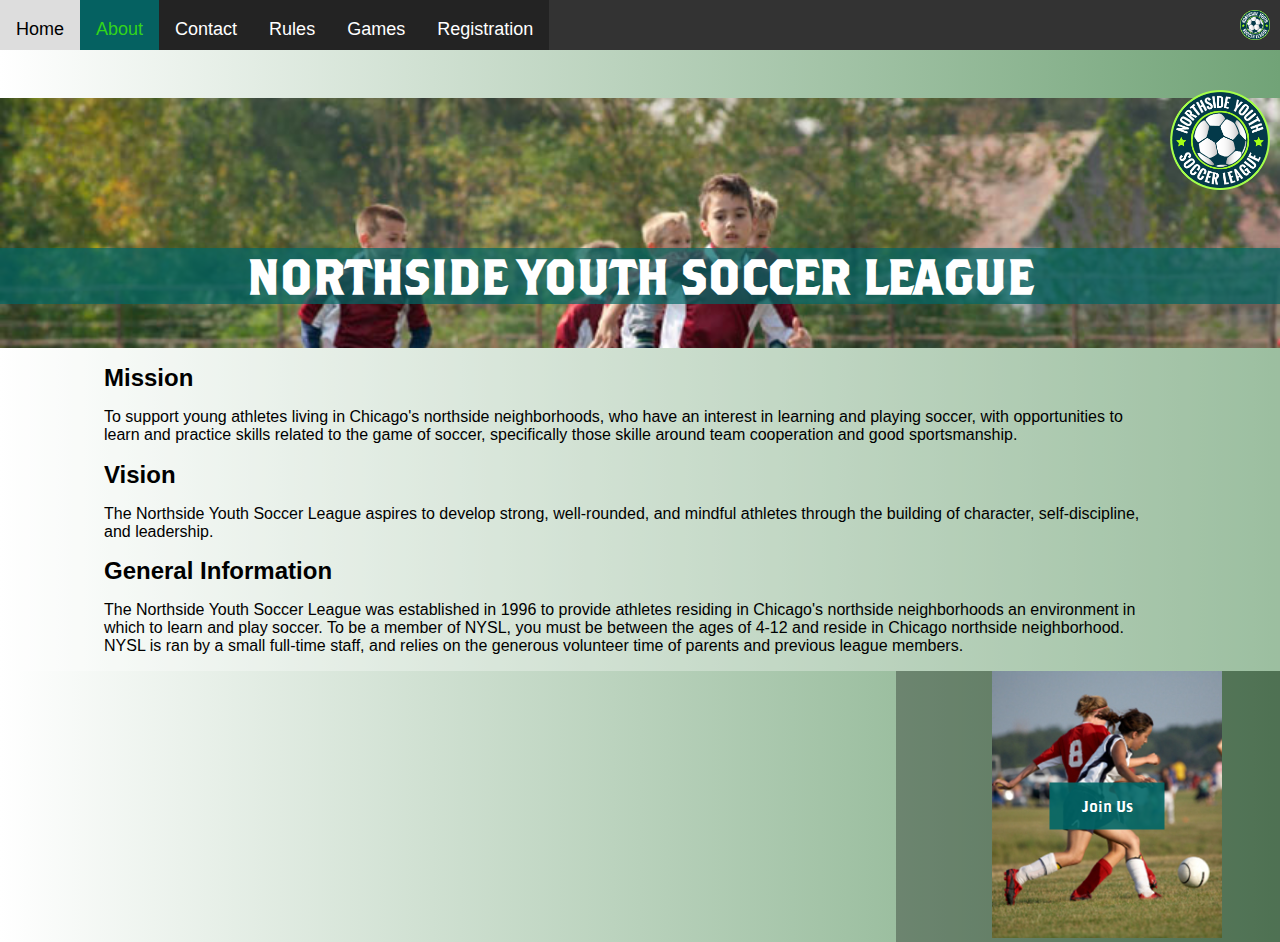
==== about.html @ cafd7fd2 "First commit" ====
﻿<!DOCTYPE html>
<html>
<head>
  <meta charset="utf-8" />
  <link rel="stylesheet" href="stylesheets/maindesign3.css" />
  <link rel="icon"
        type="image/png"
        href="ressources/nysl_logo.png">
  <title>Northside Youth Soccer League</title>
</head>

<body>
  <!--Header-->
  <div id="bloc_page">
    <nav>
      <div class="title2">
        <h1>Northside Youth Soccer League</h1>
      </div>
      <div class="nav_bar">
        <ul>
          <li><a href="index.html">Home</a></li>
          <li><a class="active" href="about.html">About</a></li>
          <li><a href="contact.html">Contact</a></li>
          <li><a href="rules.html">Rules</a></li>
          <li><a href="game_info.html">Games</a></li>
          <li><a href="registration.html">Registration</a></li>
          <li><img src="ressources/nysl_logo.png" alt="nysl_minilogo" /></a></li>
        </ul>
      </div>
    </nav>
    <div class="header">
      <div class="title">
        <h1>Northside Youth Soccer League</h1>
      </div>
    </div>

    <div class="logo">
      <img src="ressources/nysl_logo.png" alt="nysl_logo" />
    </div>
    <!--Articles-->

    <section>

      <div class="imagesection">
        <!--<a><img src="ressources/soccer_image2.jpg" alt="image2"></a>-->
      </div>
      <div class="events">
        <div class="container">

          <h1>Mission</h1>
          <p>To support young athletes living in Chicago's northside neighborhoods, who have an interest in learning and playing soccer, with opportunities to learn and practice skills related to the game of soccer, specifically those skille around team cooperation and good sportsmanship. </p>
          <h1>Vision</h1>
          <p>The Northside Youth Soccer League aspires to develop strong, well-rounded, and mindful athletes through the building of character, self-discipline, and leadership.</p>
          <h1>General Information</h1>
          <p>The Northside Youth Soccer League was established in 1996 to provide athletes residing in Chicago's northside neighborhoods an environment in which to learn and play soccer. To be a member of NYSL, you must be between the ages of 4-12 and reside in Chicago northside neighborhood. NYSL is ran by a small full-time staff, and relies on the generous volunteer time of parents and previous league members. </p>
        </div>
      </div>
    </section>
    <aside>
      <div class="button_img">

        <a href="registration.html" class="button">Join Us</a>
        <img src="ressources/soccer_image2.jpg" alt="image1">
      </div>
    </aside>


</body>
</html>
---- stylesheets/maindesign3.css ----
﻿
* 
{
  box-sizing: content-box;
}

body {
  margin: 0;
  font-family: Arial, Helvetica, sans-serif;

  background-image: linear-gradient(to right, white, #71a377);
}

/*Header*/

.header {
  margin-top: 0px;

  height: 250px;
  background: url('design1_image1.jpg') no-repeat;
  background-position: center;
  background-size: cover;
  background-position-y: top;
 
}

@font-face {
  font-family: customFont;
  src: url(BrothersRegular.otf);
}

.title {
  font-family: customFont;
  text-transform: uppercase;
  position: relative;
  top: 150px;
  color: white;
  font-size: x-large;
  line-height: normal;
  text-align: center;
  background-color: rgba(0, 102, 102, .7);
  visibility: visible;
}.title2 {
  
  color: black;
  font-size: large;
  border-radius: 10px;
  margin-top: 0px;
  visibility: collapse;
  
  
}

.logo img {
  position: absolute;
  top: 90px;
  right: 10px;
  width: 100px;
  height: 100px;
}

 /*Nav bar*/

nav ul {
  list-style-type: none;
  margin: 0;
  padding: 0;
  overflow: hidden;
  background-color: #333;
  position: fixed;
  height: 50px;
  top: 0;
  width: 100%;
  z-index: 99999;
}
nav li {
  float: left;
  
}
  nav li img {
    margin-right: 0px;
    padding: 0px 0px;
    height: 30px
  }
nav li a {
  display: block;
  color: white;
  text-align: center;
  padding: 14px 16px;
  text-decoration: none;
}

  nav a {
    background-color: rgba(0, 0, 0, .3);
    color: #ddf1ca;
    text-align: center;
    padding: 15px;
    text-decoration: none;
    font-size: 18px;
    line-height: 30px;
   
  }
  nav a:hover {
    background-color: #ddd;
    color: black;
  }

  nav a.active {
    background-color: rgba(0, 102, 102, .9);
    color: #32d519;
  }
nav img {
  position: absolute;
  top: 10px;
  right: 10px;
}



.imagesection img {
  visibility: collapse;
}

/*Body*/
.container {
  margin-left: 40px;
}


section h1{
  font-size: x-large;
}
section h2 {
  text-transform:uppercase;
  font-size: large;
}
section p {
  font-size: medium;
}
article {
text-align: left}
section ul {
  list-style-type: decimal;
  
}

.latin_ul ul {
  list-style-type: lower-latin;
}

.square_ul ul {
  list-style-type: square;
}
.decimal_ul ul {
  list-style-type: decimal;
}
.circle_ul ul {
  list-style-type: circle;
}


section img {
  max-width: 200px;
  float: left;
  margin-left: 10px;
}

table {
  padding-left: 60px;
}
table  td, th{
  padding-left: 40px;
}
section {
  padding-left: 5%;
  padding-right: 10%;
  display: none;
  background-color: rgba(255, 255, 255, .3);
  display: flex;
  justify-content:center
  
}

aside {
  
  float: right;
  width: 30%;
  background-color: rgba(0, 0, 0, .3);
}

.button_img img {
  
  
  width: 100%;
  height: auto;
}
.button_img {
  position: relative;
  width: 60%;
  left: 25%;
}

footer {
  

}
.button_img .button {
  position: absolute;
  top: 50%;
  left: 50%;
  transform: translate(-50%, -50%);
  -ms-transform: translate(-50%, -50%);
  max-width: 150px;
  background-color: rgba(0, 102, 102, .9);
  border: none;
  color: white;
  padding: 15px 32px;
  text-align: center;
  text-decoration: none;
  font-size: 15px;
  font-family: customFont;
  cursor: pointer;
}
aside .button:hover {
  background-color: #ddd;
  color: black;
}

.aside_title h1 {
  background-color: rgba(0, 102, 102, .9);
  font-size: large;
  font-family: customFont;
  color: white;
  text-align:center;
}

aside .map_area {
 display: flex;
 align-content:center;
 
}

.map_area h2 {
  font-size:medium;
  text-align:center;
  color:white;
  padding-top: 3em;
  width:150px;
}
.aside_title .map {
  width: 300px;
  height: 200px;
  /*position:relative;*/
  
  
}
.flexform {
  display:flex;
  align-content:space-between;
  justify-content:flex-start;
  min-height:50px; 
  flex-grow:1;
  }
.submit {
  display: flex;
  justify-content: flex-end;
  min-height:70px;
  
}
.gridsection {
  display: grid;
  grid-column: 1 / 2;
  grid-template-columns: 33% 33% 33%;
}
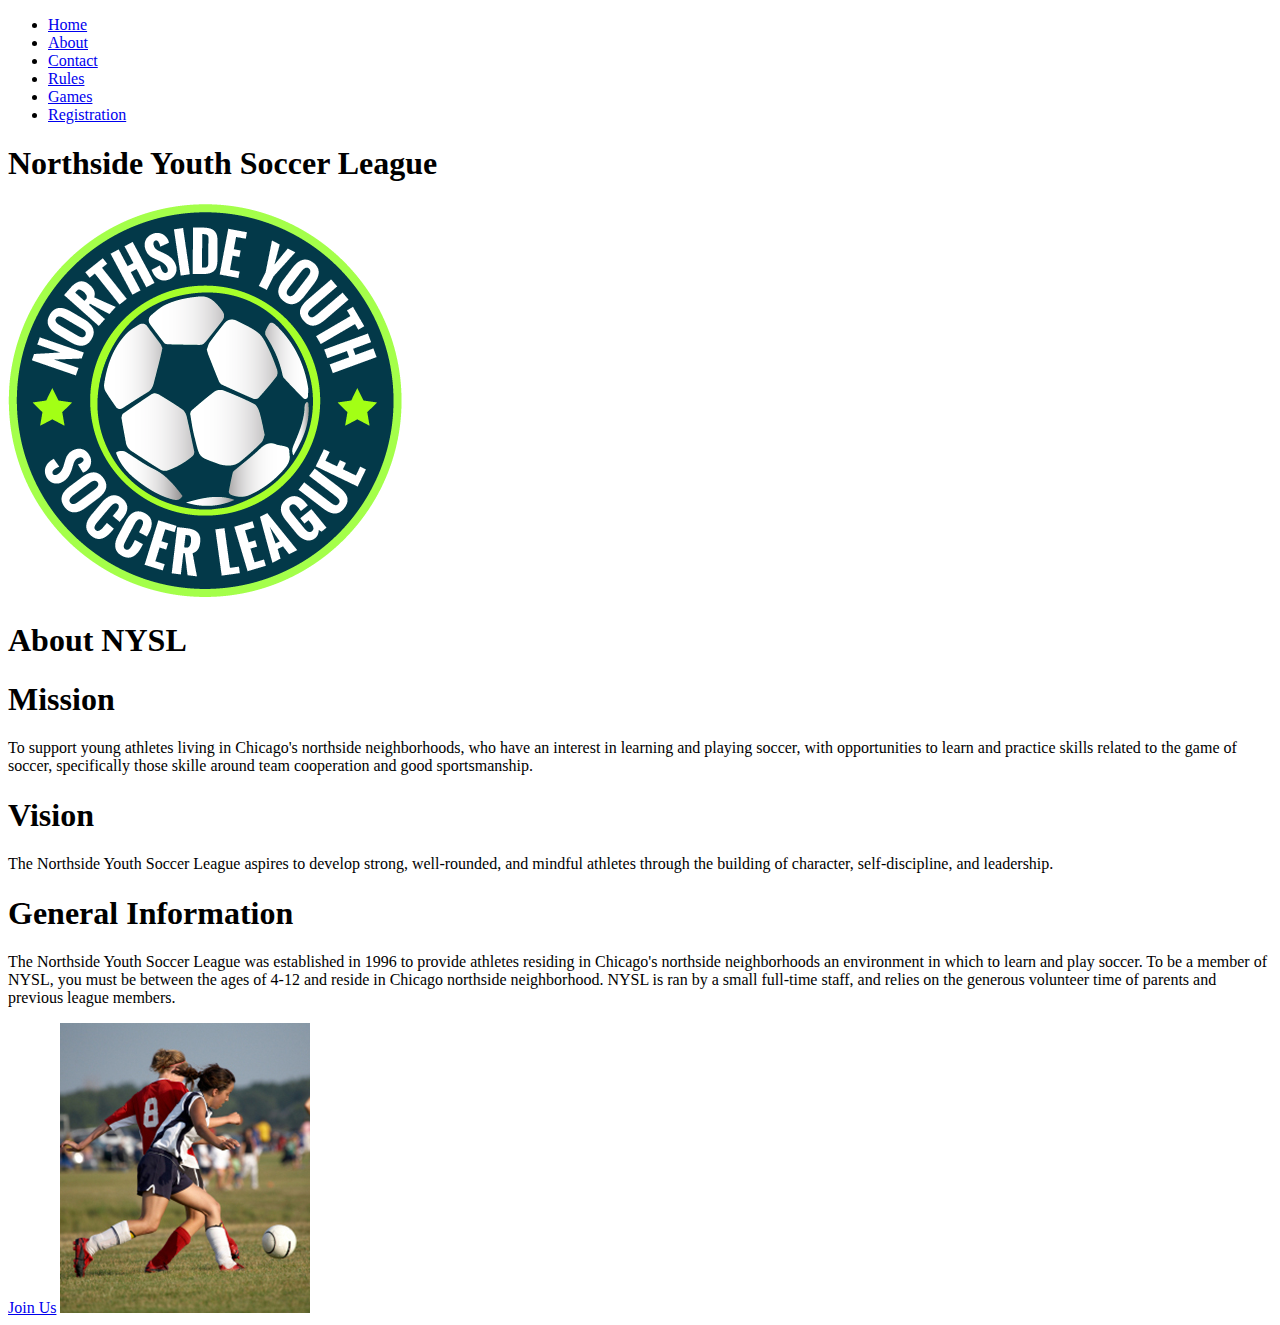
==== commit 3ece3135: "Grid Site" ====
--- a/about.html
+++ b/about.html
@@ -2,7 +2,7 @@
 <html>
 <head>
   <meta charset="utf-8" />
-  <link rel="stylesheet" href="stylesheets/maindesign3.css" />
+  <link rel="stylesheet" href="stylesheets/maindesign3Grid.css" />
   <link rel="icon"
         type="image/png"
         href="ressources/nysl_logo.png">
@@ -10,60 +10,60 @@
 </head>
 
 <body>
-  <!--Header-->
-  <div id="bloc_page">
-    <nav>
-      <div class="title2">
-        <h1>Northside Youth Soccer League</h1>
-      </div>
-      <div class="nav_bar">
-        <ul>
-          <li><a href="index.html">Home</a></li>
-          <li><a class="active" href="about.html">About</a></li>
-          <li><a href="contact.html">Contact</a></li>
-          <li><a href="rules.html">Rules</a></li>
-          <li><a href="game_info.html">Games</a></li>
-          <li><a href="registration.html">Registration</a></li>
-          <li><img src="ressources/nysl_logo.png" alt="nysl_minilogo" /></a></li>
-        </ul>
-      </div>
-    </nav>
-    <div class="header">
+  <nav>
+    <div class="nav_bar">
+      <ul>
+        <li><a href="indexGrid.html">Home</a></li>
+        <li><a class="active" href="aboutGrid.html">About</a></li>
+        <li><a href="contactGrid.html">Contact</a></li>
+        <li><a href="rulesGrid.html">Rules</a></li>
+        <li><a href="game_infoGrid.html">Games</a></li>
+        <li><a href="registrationGrid.html">Registration</a></li>
+
+      </ul>
+    </div>
+  </nav>
+  <div class="main-grid">
+    <header>
       <div class="title">
         <h1>Northside Youth Soccer League</h1>
       </div>
+      <div class="logo">
+        <img src="ressources/nysl_logo.png" alt="nysl_logo" />
+      </div>
+    </header>
+
+    <div class="pageTitle">
+      <h1>About NYSL</h1>
     </div>
 
-    <div class="logo">
-      <img src="ressources/nysl_logo.png" alt="nysl_logo" />
-    </div>
-    <!--Articles-->
+    <main>
+      <section>
+        <div class="imagesection">
+          <!--<a><img src="ressources/soccer_image2.jpg" alt="image2"></a>-->
+        </div>
+        <div class="events">
+          <div class="container">
 
-    <section>
+            <h1>Mission</h1>
+            <p>To support young athletes living in Chicago's northside neighborhoods, who have an interest in learning and playing soccer, with opportunities to learn and practice skills related to the game of soccer, specifically those skille around team cooperation and good sportsmanship. </p>
+            <h1>Vision</h1>
+            <p>The Northside Youth Soccer League aspires to develop strong, well-rounded, and mindful athletes through the building of character, self-discipline, and leadership.</p>
+            <h1>General Information</h1>
+            <p>The Northside Youth Soccer League was established in 1996 to provide athletes residing in Chicago's northside neighborhoods an environment in which to learn and play soccer. To be a member of NYSL, you must be between the ages of 4-12 and reside in Chicago northside neighborhood. NYSL is ran by a small full-time staff, and relies on the generous volunteer time of parents and previous league members. </p>
+          </div>
+        </div>
+      </section>
 
-      <div class="imagesection">
-        <!--<a><img src="ressources/soccer_image2.jpg" alt="image2"></a>-->
-      </div>
-      <div class="events">
-        <div class="container">
-
-          <h1>Mission</h1>
-          <p>To support young athletes living in Chicago's northside neighborhoods, who have an interest in learning and playing soccer, with opportunities to learn and practice skills related to the game of soccer, specifically those skille around team cooperation and good sportsmanship. </p>
-          <h1>Vision</h1>
-          <p>The Northside Youth Soccer League aspires to develop strong, well-rounded, and mindful athletes through the building of character, self-discipline, and leadership.</p>
-          <h1>General Information</h1>
-          <p>The Northside Youth Soccer League was established in 1996 to provide athletes residing in Chicago's northside neighborhoods an environment in which to learn and play soccer. To be a member of NYSL, you must be between the ages of 4-12 and reside in Chicago northside neighborhood. NYSL is ran by a small full-time staff, and relies on the generous volunteer time of parents and previous league members. </p>
-        </div>
-      </div>
-    </section>
+    </main>
     <aside>
       <div class="button_img">
 
-        <a href="registration.html" class="button">Join Us</a>
+        <a href="registrationGrid.html" class="button">Join Us</a>
         <img src="ressources/soccer_image2.jpg" alt="image1">
       </div>
     </aside>
 
-
+  </div>
 </body>
 </html>
